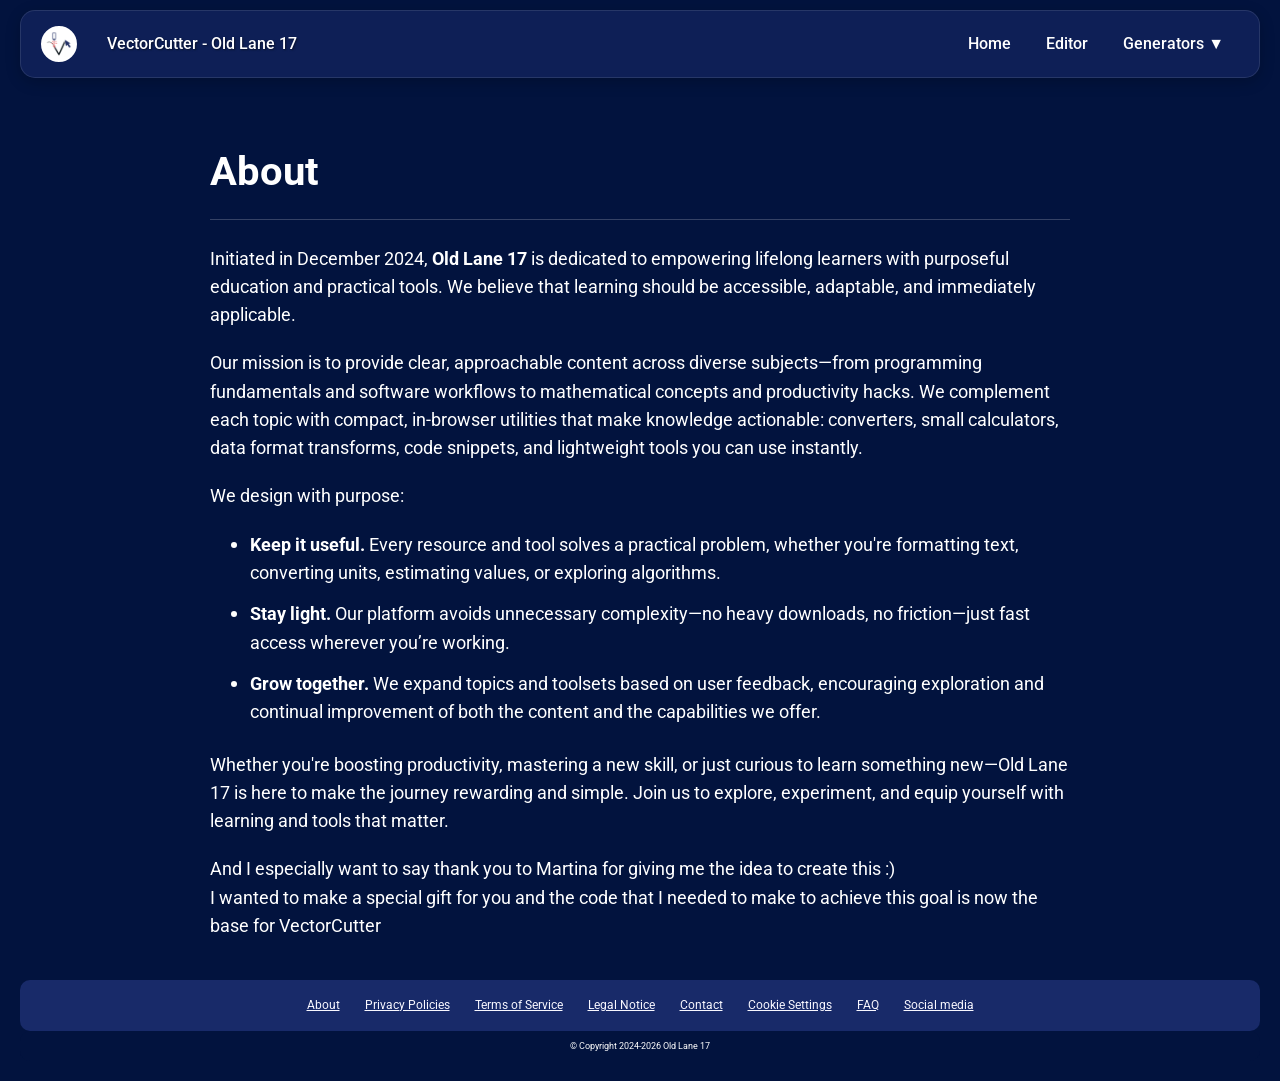
==== about.html @ a8effe3f "Created VectorCutter" ====
<!DOCTYPE html>
<html lang="en">
<head>
    <meta charset="UTF-8">
    <meta name="viewport" content="width=device-width, initial-scale=1.0">
    <meta name="description" content="About Old Lane 17 - Empowering lifelong learners with purposeful education and practical tools.">
    <link rel="icon" type="image/x-icon" href="/favicon.ico">
    <!-- ANDROID -->
	<link href="/favicon.ico" type="image/x-icon" rel='icon' />
    <!-- iOS -->
    <link href="/favicon.ico" type="image/x-icon" rel='apple-touch-icon' />
    
    <!-- Google Tag Manager -->
    <script>(function(w,d,s,l,i){w[l]=w[l]||[];w[l].push({'gtm.start':
    new Date().getTime(),event:'gtm.js'});var f=d.getElementsByTagName(s)[0],
    j=d.createElement(s),dl=l!='dataLayer'?'&l='+l:'';j.async=true;j.src=
    'https://www.googletagmanager.com/gtm.js?id='+i+dl;f.parentNode.insertBefore(j,f);
    })(window,document,'script','dataLayer','GTM-M8HF2H2T');</script>
    <!-- End Google Tag Manager -->

    <link href='https://fonts.googleapis.com/css?family=Roboto:400,700' rel='stylesheet'>
    <title>About - VectorCutter</title>
    
    <style>
        /* --- CORE VARIABLES & RESET --- */
        :root{
            --main-font:'Roboto', Tahoma, Geneva, Verdana, sans-serif;
            --primary-color:#182a69;
            --secondary-color:#a0a0ff;
            --bg-gradient-start: #182a69;
        }

        * { margin: 0; padding: 0; box-sizing: border-box; font-family: var(--main-font); }

        body {
            background-color: #02133e; /* Dark blue background */
            min-height: 100vh;
            padding: 20px;
            color: white; 
            line-height: 1.6;
            overflow-x: hidden;
        }

        /* --- NAVBAR STYLES (Identical to Index) --- */
        .topnav {
            position: fixed; top: 10px; left: 20px; right: 20px;
            border-radius: 15px; padding: 10px 20px; z-index: 999;
            display: flex; justify-content: space-between; align-items: center;
            background-color: #182a6995; backdrop-filter: blur(10px);
            border: 1px solid rgba(255, 255, 255, 0.1); box-shadow: 0 4px 15px rgba(0,0,0,0.2);
        }
        
        .nav-left { display: flex; align-items: center; gap: 15px; }
        
        /* Circular Logo */
        .nav-logo {
            width: 36px; height: 36px; 
            background: #fff; 
            border-radius: 50%; 
            object-fit: contain;
            display: flex; align-items: center; justify-content: center;
            font-weight: bold; color: var(--primary-color);
            border: 2px solid white;
        }
        
        .nav-title { color: white; font-size: 1.2rem; font-weight: bold; text-shadow: 1px 1px 2px rgba(0,0,0,0.5); }
        .nav-title a { color: white; text-decoration: none; }

        .nav-right { display: flex; gap: 5px; align-items: center; }
        
        .topnav a, .dropbtn { 
            color: white; text-decoration: none; padding: 10px 15px; 
            border-radius: 8px; transition: all 0.3s ease; font-weight: 500; 
            font-size: 1rem; border:none; background: transparent; cursor: pointer; 
            font-family: var(--main-font);
        }
        .topnav a:hover, .dropdown:hover .dropbtn { background: var(--primary-color); transform: translateY(-2px); }

        /* Dropdown */
        .dropdown { position: relative; display: inline-block; }
        .dropdown-content {
            display: none; position: absolute; right: 0;
            background-color: #02133e; min-width: 200px;
            box-shadow: 0px 8px 16px 0px rgba(0,0,0,0.2);
            z-index: 1000; border-radius: 10px; border: 1px solid rgba(255,255,255,0.1);
            overflow: hidden; margin-top: 0px;
        }
        .dropdown-content::before {
            content: "";
            display: block;
            position: absolute;
            top: -20px; /* Move up to overlap the gap */
            left: 0;
            width: 100%;
            height: 20px; /* Height sufficient to bridge the gap */
            background: transparent; /* Keep it invisible */
        }
        .dropdown-content a { color: white; padding: 12px 16px; text-decoration: none; display: block; text-align: left; }
        .dropdown:hover .dropdown-content { display: block; }
        .dropdown-content a:hover { background-color: var(--primary-color); transform: none; }

        /* --- MOBILE SIDE NAV (The Slide-in Menu) --- */
        .sidenav {
            height: 100%; width: 0; position: fixed; z-index: 2000;
            top: 0; left: 0; background-color: #182a69; 
            overflow-x: hidden; transition: 0.5s; padding-top: 60px;
            box-shadow: 4px 0 15px rgba(0,0,0,0.5);
        }

        .sidenav a, .sidenav .sidenav-header {
            padding: 8px 8px 8px 32px; text-decoration: none;
            font-size: 1.2rem; color: #f1f1f1; display: block;
            transition: 0.3s; font-family: var(--main-font);
        }

        .sidenav a:hover { color: var(--secondary-color); background: rgba(255,255,255,0.1); }

        /* Close Button (Cross) */
        .sidenav .closebtn {
            position: absolute; top: 15px; right: 20px;
            font-size: 24px; margin-left: 0; padding: 0;
        }
        .sidenav .closebtn:hover { background: none; color: #ccc; }

        .sidenav-divider { border-top: 1px solid rgba(255,255,255,0.2); margin: 10px 20px; }
        .sidenav-subitem { font-size: 1rem !important; padding-left: 50px !important; opacity: 0.9; }

        /* Hamburger Icon */
        .hamburger {
            display: none; font-size: 28px; cursor: pointer;
            color: white; margin-right: 15px; user-select: none;
        }

        /* --- CONTENT STYLES --- */
        .container {
            max-width: 900px; margin: 0 auto; padding: 20px;
            margin-top: 100px; /* Accounts for fixed navbar */
        }
        
        h1, h2, h3, p, li, span, strong { color: white !important; }

        h1 { font-size: 2.5rem; margin-bottom: 25px; border-bottom: 1px solid rgba(255,255,255,0.2); padding-bottom: 15px; }
        p { font-size: 1.1rem; margin-bottom: 20px; }
        ul { margin: 20px 0 25px 25px; padding-left: 15px; }
        li { font-size: 1.1rem; margin-bottom: 12px; }
        li::marker { color: white; font-size: 1.2rem; }

        /* --- FOOTER --- */
                /* Footer */
        .footer-row-1 {
  background-color: #02133e;
font-family: Roboto, sans-serif;
font-size: 12px ;
display: flex; /* Use flexbox for layout */
flex-direction: column;
  justify-content: center; /* Center items horizontally */
  align-items: center; /* Center items vertically */
  padding: 0 0;
gap: 0px;
border-radius: 10px;

border-bottom: none;
position: relative;
bottom:0;
}
.footer-row-container {
    margin: 0 auto;
    padding: 8px 20px;
    align-items: center;
    border-radius: 10px;
    text-align: center;
    flex-wrap: wrap;

}
.footer-row-1 nav {
  display: flex;
  justify-content: center;
flex-wrap: wrap;
  gap: 25px;
border-bottom: None;
padding: 8px;}

        
.footer-row-1 a {
  color: #f9f8ff !important;
  text-decoration: underline !important;
  font-family: Roboto, sans-serif;
font-size: 12px ;
  transition: color 0.3s ease;
  white-space: nowrap;
}
.footer-row-1 p{
color: #f9f8ff;
    justify-content: center;
  font-family: Roboto, sans-serif;
font-size: 9px ;
  padding:0;
margin:0;
white-space: nowrap;

}

.footer-row-1 a:hover {
  color: #d8dce8;
}
        /* --- MEDIA QUERIES --- */
        @media (max-width: 768px) {
            .topnav { flex-direction: row; justify-content: flex-start; }
            .nav-right { display: none; } /* Hide Desktop Menu */
            .hamburger { display: block; } /* Show Burger */
            
            .container { margin-top: 110px; }
            h1 { font-size: 2rem; }
        }
    </style>
</head>

<body>
    <!-- Google Tag Manager (noscript) -->
    <noscript><iframe src="https://www.googletagmanager.com/ns.html?id=GTM-M8HF2H2T"
    height="0" width="0" style="display:none;visibility:hidden"></iframe></noscript>
    <!-- End Google Tag Manager (noscript) -->

    <!-- Mobile Sidenav (New) -->
    <div id="mySidenav" class="sidenav">
        <a href="javascript:void(0)" class="closebtn" onclick="closeNav()">&times;</a>
        <a href="index.html">Home</a>
        <a href="editor_5.8.html">Editor</a>
        <div class="sidenav-divider"></div>
        <span class="sidenav-header" style="color:#aaa; font-size:0.9rem; padding-left:32px;">GENERATORS</span>
        <a href="advent_calendar.html" class="sidenav-subitem">Advent Calendar</a>
        <a href="chessboard.html" class="sidenav-subitem">Chessboard</a>
        <a href="puzzle.html" class="sidenav-subitem">Puzzle</a>
        <a href="ruler.html" class="sidenav-subitem">Ruler Generator</a>
    </div>

    <!-- Main Navbar -->
    <nav class="topnav">
        <!-- Hamburger Menu (New) -->
        <span class="hamburger" onclick="openNav()">&#9776;</span>

        <div class="nav-left">
            <img src="favicon.png" alt="Logo" class="nav-logo" onerror="this.style.display='none'">
            <span class="nav-title"><a href="index.html">VectorCutter - Old Lane 17</a></span>
        </div>
        
        <!-- Desktop Links -->
        <div class="nav-right"> 
            <a href="index.html">Home</a>
            <a href="editor_5.8.html">Editor</a>
            <div class="dropdown">
                <button class="dropbtn">Generators ▼</button>
                <div class="dropdown-content">
                    <a href="advent_calendar.html" target="_blank">Advent Calendar</a>
                    <a href="chessboard.html" target="_blank">Chessboard</a>
                    <a href="puzzle.html" target="_blank">Puzzle</a>
                    <a href="ruler.html" target="_blank">Ruler</a>
                </div>
            </div>
        </div>
    </nav>

    <div class="container" id="about">
        
        <h1>About</h1>
        
        <p>Initiated in December 2024, <strong>Old Lane 17</strong> is dedicated to empowering lifelong learners with purposeful education and practical tools. We believe that learning should be accessible, adaptable, and immediately applicable.</p>

        <p>Our mission is to provide clear, approachable content across diverse subjects—from programming fundamentals and software workflows to mathematical concepts and productivity hacks. We complement each topic with compact, in-browser utilities that make knowledge actionable: converters, small calculators, data format transforms, code snippets, and lightweight tools you can use instantly.</p>

        <p>We design with purpose:</p>
        <ul>
            <li><strong>Keep it useful.</strong> Every resource and tool solves a practical problem, whether you're formatting text, converting units, estimating values, or exploring algorithms.</li>
            <li><strong>Stay light.</strong> Our platform avoids unnecessary complexity—no heavy downloads, no friction—just fast access wherever you’re working.</li>
            <li><strong>Grow together.</strong> We expand topics and toolsets based on user feedback, encouraging exploration and continual improvement of both the content and the capabilities we offer.</li>
        </ul>

        <p>Whether you're boosting productivity, mastering a new skill, or just curious to learn something new—Old Lane 17 is here to make the journey rewarding and simple. Join us to explore, experiment, and equip yourself with learning and tools that matter.</p>
        
        <p>And I especially want to say thank you to Martina for giving me the idea to create this :&#41; <br>
        I wanted to make a special gift for you and the code that I needed to make to achieve this goal is now the base for VectorCutter</p>
    </div>

    <div class='footer-row footer-row-1'>
        <div class='footer-row-container' style="background-color:#182a69; width:100%">
            <nav>
                <a href='about.html'>About</a>  
                <a href = "privacy-policies.html" >Privacy Policies </a>
                <a href = "terms-of-service.html"> Terms of Service</a>
                <a href = "legal-notice.html"> Legal Notice</a>
                <a href='https://www.oldlane17.com/p/contact.html'>Contact</a> 
                <a href="#" data-cc="show-preferencesModal">Cookie Settings</a>
                <a href = "https://info.oldlane17.com/faq" >FAQ </a>
                <a href = "https://info.oldlane17.com/social-media" >Social media </a>
            </nav>
        </div>
        <div class='footer-row-container' style="background-color:#02133e; width:100%">
            <p>© Copyright 2024-2026 Old Lane 17</p>
        </div>
    </div>

    <!-- Mobile Nav Script (New) -->
    <script>
        function openNav() {
            document.getElementById("mySidenav").style.width = "250px";
        }
        function closeNav() {
            document.getElementById("mySidenav").style.width = "0";
        }
    </script>
</body>
</html>
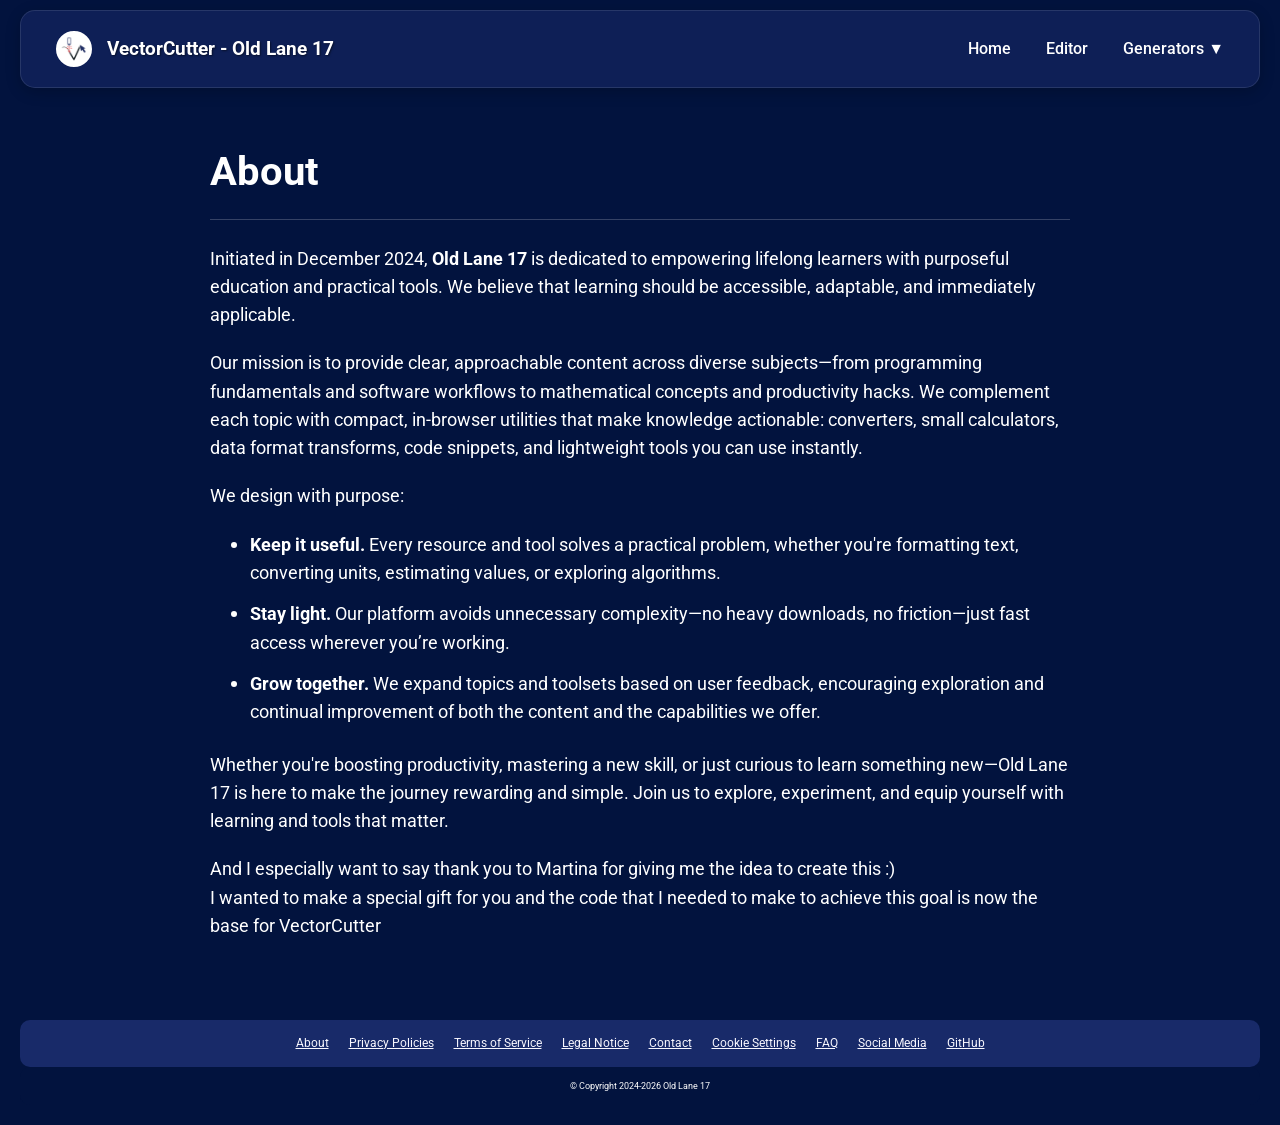
==== commit 3b87e748: "optimised readability of the old code (used Gemini's code style guide) and added a new editor page w" ====
--- a/about.html
+++ b/about.html
@@ -213,6 +213,10 @@
             h1 { font-size: 2rem; }
         }
     </style>
+    <!-- Header & Footer Components -->
+    <link rel="stylesheet" href="components/layout.css">
+    <script src="components/header.js" defer></script>
+    <script src="components/footer.js" defer></script>
 </head>
 
 <body>
@@ -222,43 +226,7 @@
     <!-- End Google Tag Manager (noscript) -->
 
     <!-- Mobile Sidenav (New) -->
-    <div id="mySidenav" class="sidenav">
-        <a href="javascript:void(0)" class="closebtn" onclick="closeNav()">&times;</a>
-        <a href="index.html">Home</a>
-        <a href="editor_5.8.html">Editor</a>
-        <div class="sidenav-divider"></div>
-        <span class="sidenav-header" style="color:#aaa; font-size:0.9rem; padding-left:32px;">GENERATORS</span>
-        <a href="advent_calendar.html" class="sidenav-subitem">Advent Calendar</a>
-        <a href="chessboard.html" class="sidenav-subitem">Chessboard</a>
-        <a href="puzzle.html" class="sidenav-subitem">Puzzle</a>
-        <a href="ruler.html" class="sidenav-subitem">Ruler Generator</a>
-    </div>
-
-    <!-- Main Navbar -->
-    <nav class="topnav">
-        <!-- Hamburger Menu (New) -->
-        <span class="hamburger" onclick="openNav()">&#9776;</span>
-
-        <div class="nav-left">
-            <img src="favicon.png" alt="Logo" class="nav-logo" onerror="this.style.display='none'">
-            <span class="nav-title"><a href="index.html">VectorCutter - Old Lane 17</a></span>
-        </div>
-        
-        <!-- Desktop Links -->
-        <div class="nav-right"> 
-            <a href="index.html">Home</a>
-            <a href="editor_5.8.html">Editor</a>
-            <div class="dropdown">
-                <button class="dropbtn">Generators ▼</button>
-                <div class="dropdown-content">
-                    <a href="advent_calendar.html" target="_blank">Advent Calendar</a>
-                    <a href="chessboard.html" target="_blank">Chessboard</a>
-                    <a href="puzzle.html" target="_blank">Puzzle</a>
-                    <a href="ruler.html" target="_blank">Ruler</a>
-                </div>
-            </div>
-        </div>
-    </nav>
+    <site-header></site-header>
 
     <div class="container" id="about">
         
@@ -281,23 +249,7 @@
         I wanted to make a special gift for you and the code that I needed to make to achieve this goal is now the base for VectorCutter</p>
     </div>
 
-    <div class='footer-row footer-row-1'>
-        <div class='footer-row-container' style="background-color:#182a69; width:100%">
-            <nav>
-                <a href='about.html'>About</a>  
-                <a href = "privacy-policies.html" >Privacy Policies </a>
-                <a href = "terms-of-service.html"> Terms of Service</a>
-                <a href = "legal-notice.html"> Legal Notice</a>
-                <a href='https://www.oldlane17.com/p/contact.html'>Contact</a> 
-                <a href="#" data-cc="show-preferencesModal">Cookie Settings</a>
-                <a href = "https://info.oldlane17.com/faq" >FAQ </a>
-                <a href = "https://info.oldlane17.com/social-media" >Social media </a>
-            </nav>
-        </div>
-        <div class='footer-row-container' style="background-color:#02133e; width:100%">
-            <p>© Copyright 2024-2026 Old Lane 17</p>
-        </div>
-    </div>
+    <site-footer></site-footer>
 
     <!-- Mobile Nav Script (New) -->
     <script>
--- a/components/layout.css
+++ b/components/layout.css
@@ -0,0 +1,318 @@
+/* ==========================================================================
+   VectorCutter - Common Layout Styles (Header & Footer)
+   ========================================================================== */
+
+:root {
+    --main-font: 'Roboto', Tahoma, Geneva, Verdana, sans-serif;
+    --primary-color: #182a69;
+    --primary-color-trans: rgba(24, 42, 105, 0.8);
+    --secondary-color: #a0a0ff;
+    --bg-gradient-start: #182a69;
+    --bg-gradient-end: #02133e;
+    --text-color: #333;
+}
+
+/* ==========================================================================
+   NAVBAR & TOP NAVIGATION
+   ========================================================================== */
+.topnav {
+    position: fixed;
+    top: 10px;
+    left: 20px;
+    right: 20px;
+    border-radius: 15px;
+    padding: 10px 20px;
+    z-index: 999;
+    display: flex;
+    justify-content: space-between;
+    align-items: center;
+    background-color: #182a6995;
+    backdrop-filter: blur(10px);
+    -webkit-backdrop-filter: blur(10px);
+    border: 1px solid rgba(255, 255, 255, 0.1);
+    box-shadow: 0 4px 15px rgba(0, 0, 0, 0.2);
+    box-sizing: border-box;
+}
+
+.nav-left {
+    display: flex;
+    align-items: center;
+    gap: 15px;
+}
+
+/* Circular Logo Styling */
+.nav-logo {
+    width: 36px;
+    height: 36px;
+    background: #fff;
+    border-radius: 50%;
+    object-fit: contain;
+    display: flex;
+    align-items: center;
+    justify-content: center;
+    font-weight: bold;
+    color: var(--bg-gradient-start);
+    border: 2px solid white;
+    flex-shrink: 0;
+}
+
+.nav-title {
+    color: white;
+    font-size: 1.2rem;
+    font-weight: bold;
+    text-shadow: 1px 1px 2px rgba(0, 0, 0, 0.5);
+    white-space: nowrap;
+}
+
+.nav-title a {
+    color: white;
+    text-decoration: none;
+}
+
+.nav-right {
+    display: flex;
+    gap: 5px;
+    align-items: center;
+}
+
+.topnav a,
+.dropbtn {
+    color: white;
+    text-decoration: none;
+    padding: 10px 15px;
+    border-radius: 8px;
+    transition: all 0.3s ease;
+    font-weight: 500;
+    font-family: var(--main-font);
+    font-size: 1rem;
+    border: none;
+    background: transparent;
+    cursor: pointer;
+    display: inline-flex;
+    align-items: center;
+    line-height: 1.2;
+}
+
+.topnav a:hover,
+.dropdown:hover .dropbtn,
+.topnav a.active {
+    background: var(--primary-color);
+    transform: translateY(-2px);
+}
+
+/* Dropdown Menu */
+.dropdown {
+    position: relative;
+    display: inline-block;
+}
+
+.dropdown-content {
+    display: none;
+    position: absolute;
+    right: 0;
+    background-color: #02133e;
+    min-width: 200px;
+    box-shadow: 0px 8px 16px 0px rgba(0, 0, 0, 0.25);
+    z-index: 1000;
+    border-radius: 10px;
+    border: 1px solid rgba(255, 255, 255, 0.1);
+    overflow: hidden;
+    margin-top: 0px;
+}
+
+.dropdown-content::before {
+    content: "";
+    display: block;
+    position: absolute;
+    top: -20px;
+    left: 0;
+    width: 100%;
+    height: 20px;
+    background: transparent;
+}
+
+.dropdown-content a {
+    color: white;
+    padding: 12px 16px;
+    text-decoration: none;
+    display: block;
+    text-align: left;
+    border-radius: 0;
+}
+
+.dropdown:hover .dropdown-content {
+    display: block;
+}
+
+.dropdown-content a:hover {
+    background-color: var(--primary-color);
+    transform: none;
+}
+
+/* ==========================================================================
+   MOBILE SIDENAV DRAWER
+   ========================================================================== */
+.sidenav {
+    height: 100%;
+    width: 0;
+    position: fixed;
+    z-index: 2000;
+    top: 0;
+    left: 0;
+    background-color: #182a69;
+    overflow-x: hidden;
+    transition: 0.35s cubic-bezier(0.4, 0, 0.2, 1);
+    padding-top: 60px;
+    box-shadow: 4px 0 15px rgba(0, 0, 0, 0.5);
+    box-sizing: border-box;
+}
+
+.sidenav a,
+.sidenav .sidenav-header {
+    padding: 10px 16px 10px 32px;
+    text-decoration: none;
+    font-size: 1.15rem;
+    color: #f1f1f1;
+    display: block;
+    transition: 0.2s;
+    font-family: var(--main-font);
+}
+
+.sidenav a:hover,
+.sidenav a.active {
+    color: var(--secondary-color);
+    background: rgba(255, 255, 255, 0.1);
+}
+
+.sidenav .closebtn {
+    position: absolute;
+    top: 15px;
+    right: 20px;
+    font-size: 26px;
+    margin-left: 0;
+    padding: 0;
+    line-height: 1;
+    cursor: pointer;
+}
+
+.sidenav .closebtn:hover {
+    background: none;
+    color: #ccc;
+}
+
+.sidenav-divider {
+    border-top: 1px solid rgba(255, 255, 255, 0.2);
+    margin: 12px 20px;
+}
+
+.sidenav-subitem {
+    font-size: 1rem !important;
+    padding-left: 48px !important;
+    opacity: 0.9;
+}
+
+/* Hamburger Icon */
+.hamburger {
+    display: none;
+    font-size: 28px;
+    cursor: pointer;
+    color: white;
+    margin-right: 15px;
+    user-select: none;
+    line-height: 1;
+}
+
+/* Sidenav backdrop */
+.sidenav-backdrop {
+    display: none;
+    position: fixed;
+    top: 0;
+    left: 0;
+    width: 100%;
+    height: 100%;
+    background: rgba(0, 0, 0, 0.5);
+    z-index: 1999;
+    backdrop-filter: blur(2px);
+    -webkit-backdrop-filter: blur(2px);
+}
+
+.sidenav-backdrop.active {
+    display: block;
+}
+
+@media (max-width: 768px) {
+    .topnav {
+        flex-direction: row;
+        justify-content: flex-start;
+    }
+    .nav-right {
+        display: none;
+    }
+    .hamburger {
+        display: block;
+    }
+}
+
+/* ==========================================================================
+   FOOTER
+   ========================================================================== */
+.footer-row-1 {
+    background-color: #02133e;
+    font-family: var(--main-font);
+    font-size: 12px;
+    display: flex;
+    flex-direction: column;
+    justify-content: center;
+    align-items: center;
+    padding: 0;
+    gap: 0;
+    border-radius: 10px;
+    border-bottom: none;
+    position: relative;
+    bottom: 0;
+    margin-top: 40px;
+    box-sizing: border-box;
+    width: 100%;
+}
+
+.footer-row-container {
+    margin: 0 auto;
+    padding: 10px 20px;
+    align-items: center;
+    border-radius: 10px;
+    text-align: center;
+    flex-wrap: wrap;
+    box-sizing: border-box;
+}
+
+.footer-row-1 nav {
+    display: flex;
+    justify-content: center;
+    flex-wrap: wrap;
+    gap: 20px;
+    border-bottom: none;
+    padding: 4px;
+}
+
+.footer-row-1 a {
+    color: #f9f8ff !important;
+    text-decoration: underline !important;
+    font-family: var(--main-font);
+    font-size: 12px;
+    transition: color 0.3s ease;
+    white-space: nowrap;
+}
+
+.footer-row-1 a:hover {
+    color: #a0a0ff !important;
+}
+
+.footer-row-1 p {
+    color: #f9f8ff;
+    justify-content: center;
+    font-family: var(--main-font);
+    font-size: 9px;
+    padding: 2px 0;
+    margin: 0;
+    white-space: nowrap;
+}
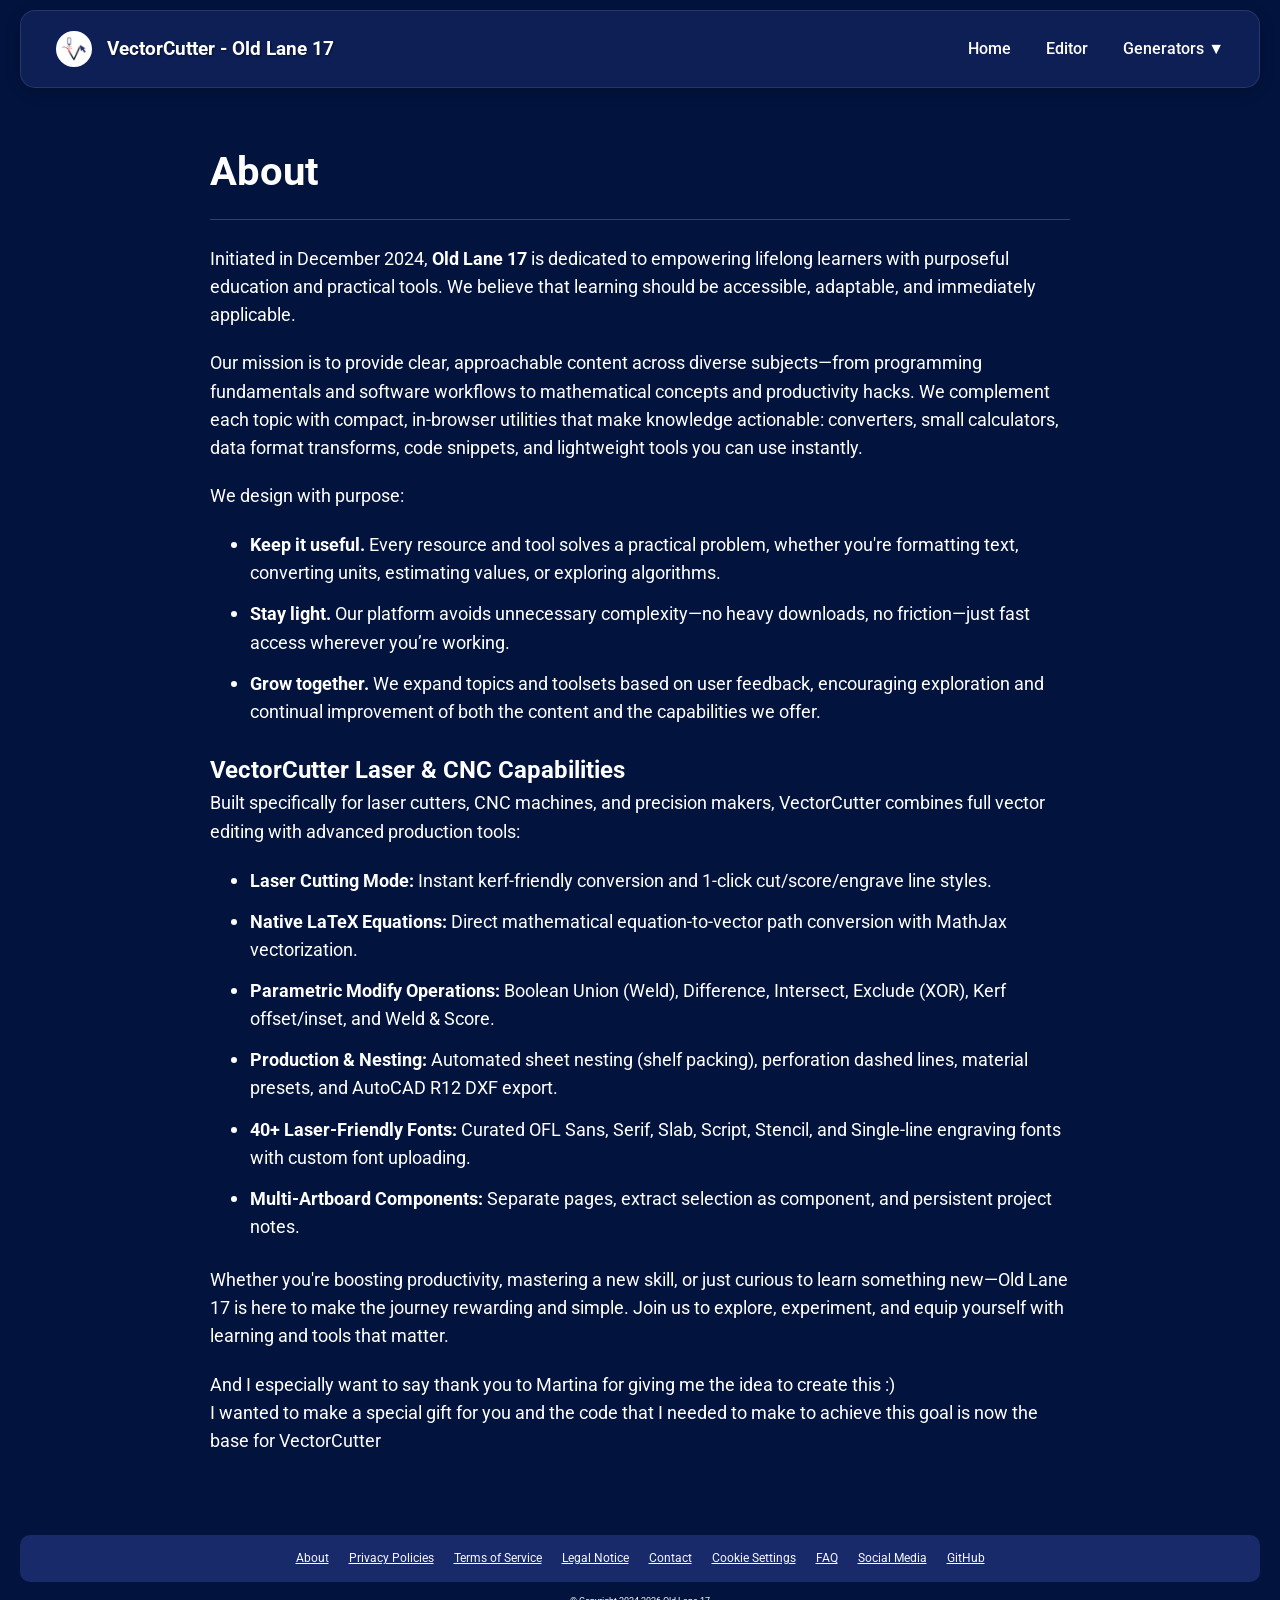
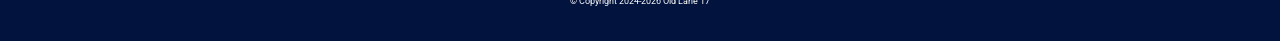
==== commit 2018b065: "feat: complete Cuttle feature parity with tools, components, patterns, trace, fonts, and QoL" ====
--- a/about.html
+++ b/about.html
@@ -243,6 +243,17 @@
             <li><strong>Grow together.</strong> We expand topics and toolsets based on user feedback, encouraging exploration and continual improvement of both the content and the capabilities we offer.</li>
         </ul>
 
+        <h2>VectorCutter Laser & CNC Capabilities</h2>
+        <p>Built specifically for laser cutters, CNC machines, and precision makers, VectorCutter combines full vector editing with advanced production tools:</p>
+        <ul>
+            <li><strong>Laser Cutting Mode:</strong> Instant kerf-friendly conversion and 1-click cut/score/engrave line styles.</li>
+            <li><strong>Native LaTeX Equations:</strong> Direct mathematical equation-to-vector path conversion with MathJax vectorization.</li>
+            <li><strong>Parametric Modify Operations:</strong> Boolean Union (Weld), Difference, Intersect, Exclude (XOR), Kerf offset/inset, and Weld & Score.</li>
+            <li><strong>Production & Nesting:</strong> Automated sheet nesting (shelf packing), perforation dashed lines, material presets, and AutoCAD R12 DXF export.</li>
+            <li><strong>40+ Laser-Friendly Fonts:</strong> Curated OFL Sans, Serif, Slab, Script, Stencil, and Single-line engraving fonts with custom font uploading.</li>
+            <li><strong>Multi-Artboard Components:</strong> Separate pages, extract selection as component, and persistent project notes.</li>
+        </ul>
+
         <p>Whether you're boosting productivity, mastering a new skill, or just curious to learn something new—Old Lane 17 is here to make the journey rewarding and simple. Join us to explore, experiment, and equip yourself with learning and tools that matter.</p>
         
         <p>And I especially want to say thank you to Martina for giving me the idea to create this :&#41; <br>
